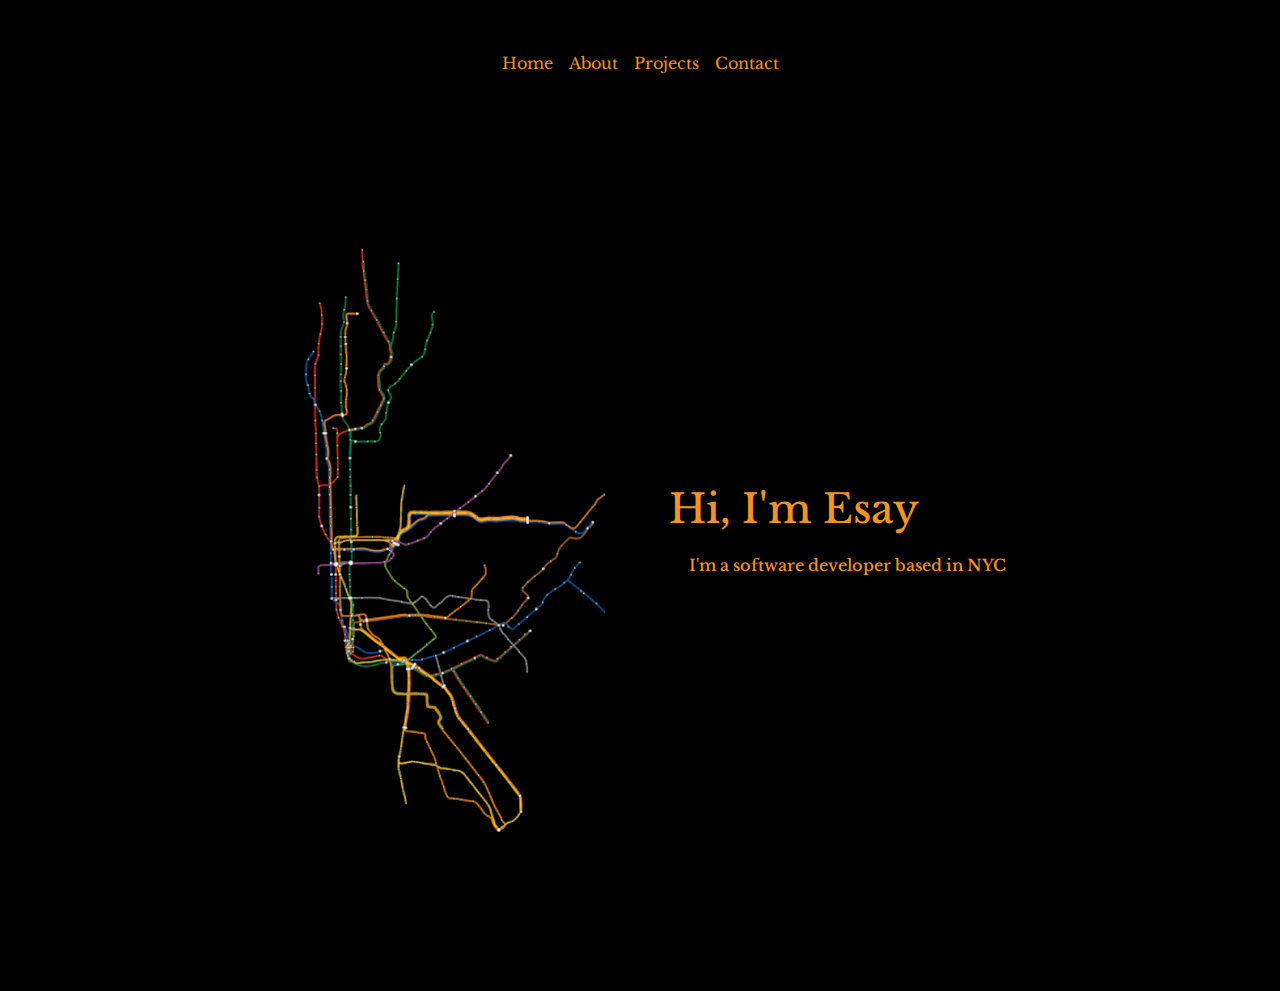
==== index.html @ 2e9ab42b "M2_Portfolio" ====
<!DOCTYPE html>
<html lang="en">
<head>
  <meta charset="UTF-8">
  <meta http-equiv="X-UA-Compatible" content="IE=edge">
  <meta name="viewport" content="width=device-width, initial-scale=1.0">
  <link rel="stylesheet" href="https://stackpath.bootstrapcdn.com/bootstrap/4.3.1/css/bootstrap.min.css" integrity="sha384-ggOyR0iXCbMQv3Xipma34MD+dH/1fQ784/j6cY/iJTQUOhcWr7x9JvoRxT2MZw1T" crossorigin="anonymous">
  <link rel="stylesheet" href="index.css">
  <script src="main.js"></script>
  <title>Esay H.</title>
</head>
<body>
<nav class="navbar navbar-expand-lg navbar-dark bg-dark">
  <div class="container-fluid">
    <button class="navbar-toggler" type="button" data-bs-toggle="collapse" data-bs-target="#navbarNavAltMarkup" aria-controls="navbarNavAltMarkup" aria-expanded="false" aria-label="Toggle navigation">
      <span class="navbar-toggler-icon"></span>
    </button>
    <div class="collapse navbar-collapse" id="navbarNavAltMarkup">
      <div class="navbar-nav">
        <a class="nav-link active" aria-current="page" href="index.html">Home</a>
        <a class="nav-link" href="#">About</a>
        <a class="nav-link" href="pages/projects.html">Projects</a>
        <a class="nav-link" href="pages/contacts.html">Contact</a>
      </div>
    </div>
  </div>
</nav>
  <section>
    <div class="container">
      <div class="map"></div>
      <div class="bio">
        <div class="content">
          <h1>Hi, I'm Esay</h1>
          <p>I'm a software developer based in NYC </p>
        </div>
      </div>
    </div>
  </section>
  </div>
  <script src="https://cdn.jsdelivr.net/npm/@popperjs/core@2.6.0/dist/umd/popper.min.js" integrity="sha384-KsvD1yqQ1/1+IA7gi3P0tyJcT3vR+NdBTt13hSJ2lnve8agRGXTTyNaBYmCR/Nwi" crossorigin="anonymous"></script>
<script src="https://cdn.jsdelivr.net/npm/bootstrap@5.0.0-beta2/dist/js/bootstrap.min.js" integrity="sha384-nsg8ua9HAw1y0W1btsyWgBklPnCUAFLuTMS2G72MMONqmOymq585AcH49TLBQObG" crossorigin="anonymous"></script>
</body>
</html>
---- index.css ----
@import url('https://fonts.googleapis.com/css2?family=Libre+Baskerville&display=swap');


* {
   margin: 0;
   padding: 0;
   box-sizing: border-box;
}

body {
   font-family: 'Libre Baskerville',
   serif;
}

.bg-dark {
   background-color: black!important;

}

.navbar .navbar-nav {
   padding-top: 35px;
   display: flex;
   justify-content: center;
   align-items: center;
}

.navbar .navbar-collapse {
   text-align: center;
   justify-content: center;
}

.nav-link {
   color: #F29422 !important;
}

.navbar-toggler {
   background-color: black;
}

section {
   min-height: 100vh;
   width: 100%;
   display: flex;
   align-items: center; 
   justify-content: center;
   background-color: black;
}

.container {
   width: 90%;
   max-width: 1000px;
   margin: 0 auto;
   display: flex;
   align-items: center;
   justify-content: center;
}

.map {
   width: 50%;
   height: 600px;
   background:url(./images/nyc.map.png) no-repeat center / cover;
   border-radius: 8px;
}

.bio {
   width: 50%;
   min-height: 400px;
   background-color: black;
   display: flex;
   align-items: center;
   justify-content: center;
   padding: 30px;
   border-radius: 8px;
   color: #F29422;
   margin-left: -70px;
}

.bio h1 {
   font-size: 2.5rem;
   font-weight: 500;
   justify-content: center;
}

.bio p {
   justify-content: center;
   align-content: center;
   margin: 20px;
   font-weight: 500;
   /* line-height: 2.9rem; */
}

.media {
   display: flex;
   flex-direction: row;
   justify-content: center;
   background-color: black;
}

.social {
   display: flex;
   flex-direction: row;
   justify-content: center;
   align-items: center;
   margin: 10px;
   background-color: black;
}

@media all and (max-width: 768px) {
   .container {
      flex-direction: column;
      width: 100%;
      margin: 0 20px;
   }
   .map {
      width: 100%;
   }
   .bio {
      display: flex;
      justify-content: center;
      align-items: center;
      width: 90%;
      margin: 0;
      margin-top: -100px;
   }
}
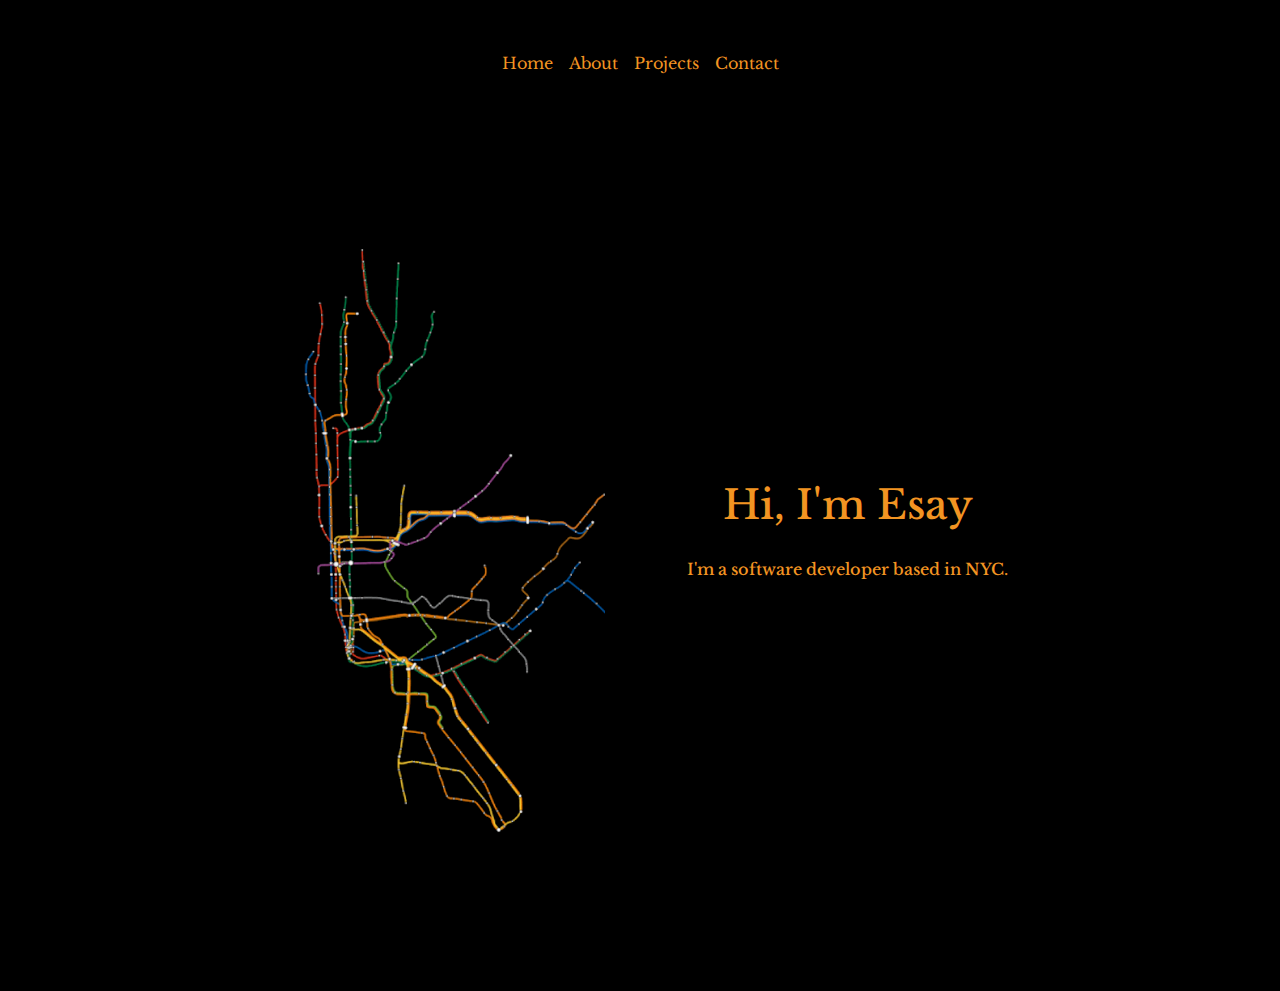
==== commit 977b244f: "add about" ====
--- a/index.html
+++ b/index.html
@@ -7,7 +7,7 @@
   <link rel="stylesheet" href="https://stackpath.bootstrapcdn.com/bootstrap/4.3.1/css/bootstrap.min.css" integrity="sha384-ggOyR0iXCbMQv3Xipma34MD+dH/1fQ784/j6cY/iJTQUOhcWr7x9JvoRxT2MZw1T" crossorigin="anonymous">
   <link rel="stylesheet" href="index.css">
   <script src="main.js"></script>
-  <title>Esay H.</title>
+  <title>Home</title>
 </head>
 <body>
 <nav class="navbar navbar-expand-lg navbar-dark bg-dark">
@@ -18,9 +18,9 @@
     <div class="collapse navbar-collapse" id="navbarNavAltMarkup">
       <div class="navbar-nav">
         <a class="nav-link active" aria-current="page" href="index.html">Home</a>
-        <a class="nav-link" href="#">About</a>
-        <a class="nav-link" href="pages/projects.html">Projects</a>
-        <a class="nav-link" href="pages/contacts.html">Contact</a>
+        <a class="nav-link" href="about.html">About</a>
+        <a class="nav-link" href="projects.html">Projects</a>
+        <a class="nav-link" href="contacts.html">Contact</a>
       </div>
     </div>
   </div>
@@ -30,14 +30,18 @@
       <div class="map"></div>
       <div class="bio">
         <div class="content">
-          <h1>Hi, I'm Esay</h1>
-          <p>I'm a software developer based in NYC </p>
+          <div id="hi">
+            <h1>Hi, I'm Esay</h1>
+          </div>
+          <div id="nyc">
+            <p>I'm a software developer based in NYC.</p>
+          </div>
         </div>
       </div>
     </div>
   </section>
   </div>
   <script src="https://cdn.jsdelivr.net/npm/@popperjs/core@2.6.0/dist/umd/popper.min.js" integrity="sha384-KsvD1yqQ1/1+IA7gi3P0tyJcT3vR+NdBTt13hSJ2lnve8agRGXTTyNaBYmCR/Nwi" crossorigin="anonymous"></script>
-<script src="https://cdn.jsdelivr.net/npm/bootstrap@5.0.0-beta2/dist/js/bootstrap.min.js" integrity="sha384-nsg8ua9HAw1y0W1btsyWgBklPnCUAFLuTMS2G72MMONqmOymq585AcH49TLBQObG" crossorigin="anonymous"></script>
+  <script src="https://cdn.jsdelivr.net/npm/bootstrap@5.0.0-beta2/dist/js/bootstrap.min.js" integrity="sha384-nsg8ua9HAw1y0W1btsyWgBklPnCUAFLuTMS2G72MMONqmOymq585AcH49TLBQObG" crossorigin="anonymous"></script>
 </body>
 </html>--- a/index.css
+++ b/index.css
@@ -52,6 +52,16 @@
    margin: 0 auto;
    display: flex;
    align-items: center;
+   justify-content: center;
+}
+
+#hi {
+   display: flex;
+   justify-content: center;
+}
+
+#nyc {
+   display: flex;
    justify-content: center;
 }
 
